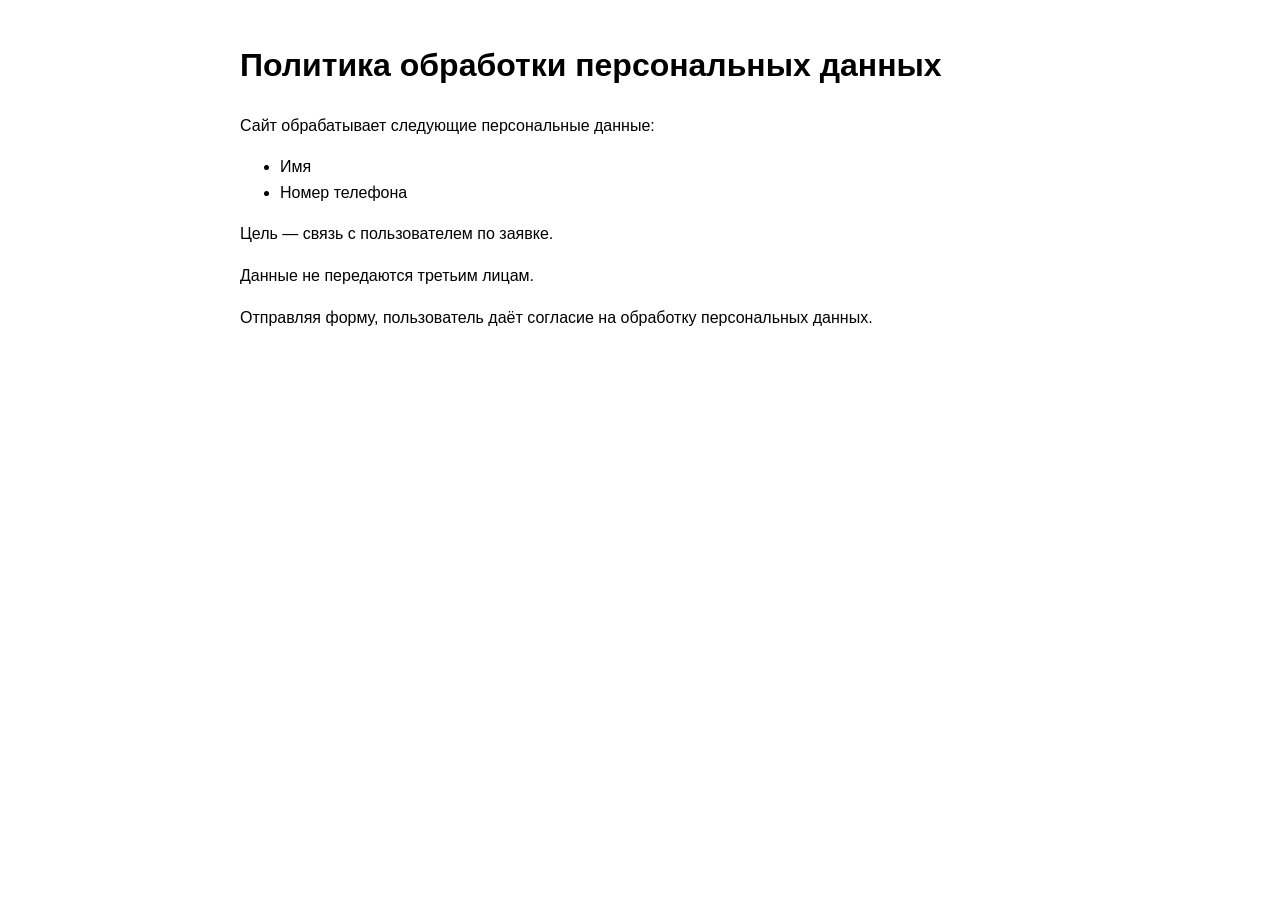
==== privacy.html @ 186d4be0 "update form" ====
<!DOCTYPE html>
<html lang="ru">
<head>
<meta charset="UTF-8">
<title>Политика конфиденциальности</title>
</head>
<body style="font-family:Arial;max-width:800px;margin:40px auto;line-height:1.6">

<h1>Политика обработки персональных данных</h1>

<p>Сайт обрабатывает следующие персональные данные:</p>
<ul>
<li>Имя</li>
<li>Номер телефона</li>
</ul>

<p>Цель — связь с пользователем по заявке.</p>

<p>Данные не передаются третьим лицам.</p>

<p>Отправляя форму, пользователь даёт согласие на обработку персональных данных.</p>

</body>
</html>
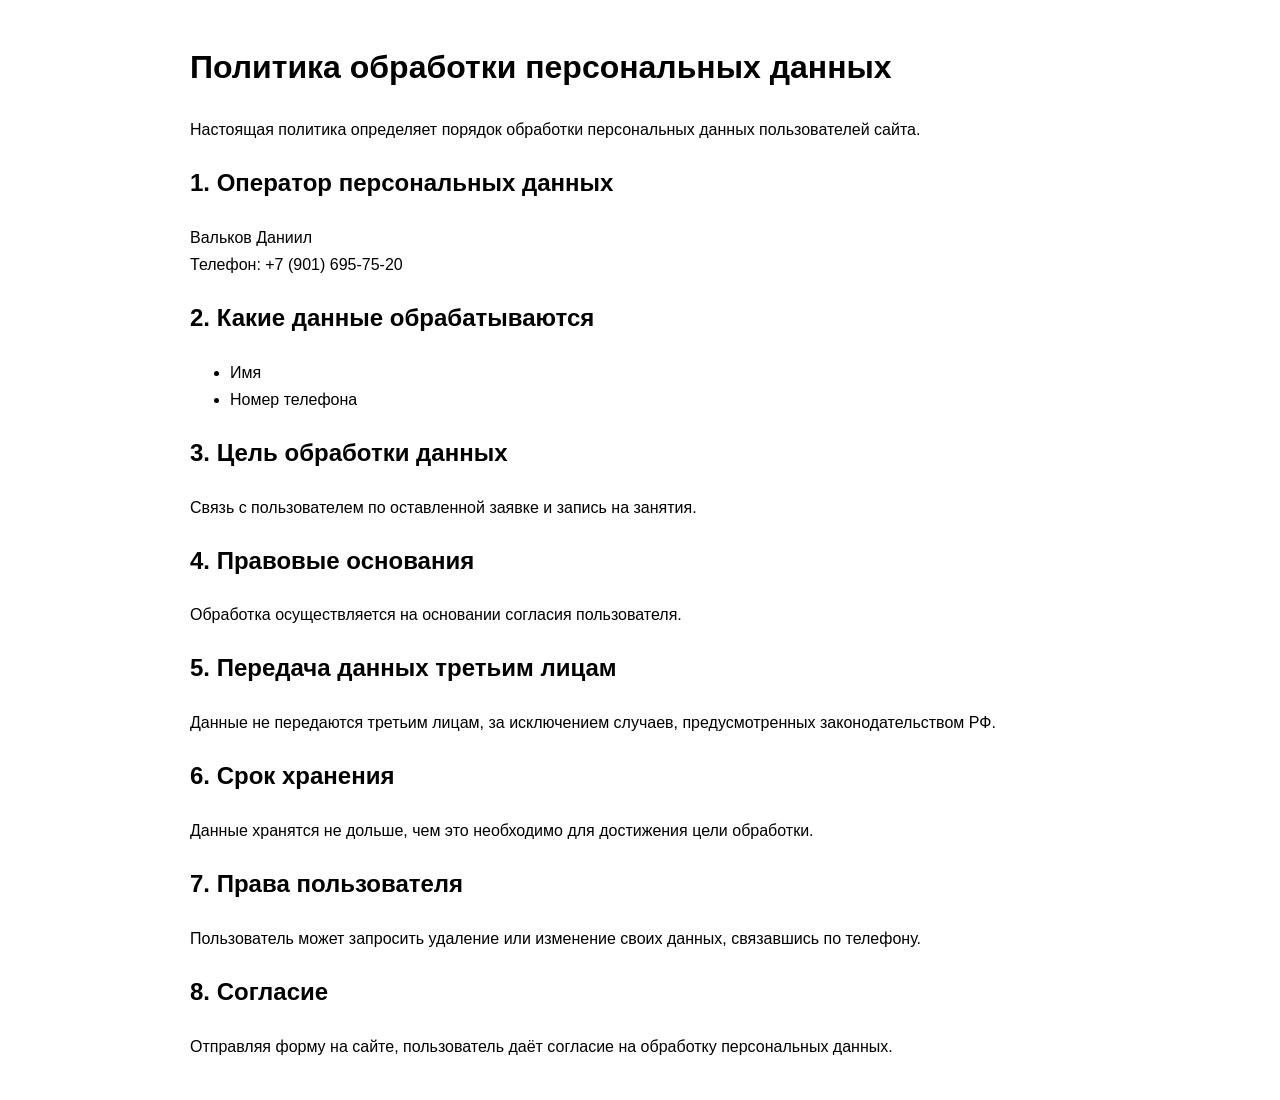
==== commit 36766f91: "update form" ====
--- a/privacy.html
+++ b/privacy.html
@@ -2,23 +2,43 @@
 <html lang="ru">
 <head>
 <meta charset="UTF-8">
-<title>Политика конфиденциальности</title>
+<title>Политика обработки персональных данных</title>
 </head>
-<body style="font-family:Arial;max-width:800px;margin:40px auto;line-height:1.6">
+<body style="font-family:Arial;max-width:900px;margin:40px auto;line-height:1.7;padding:0 16px">
 
 <h1>Политика обработки персональных данных</h1>
 
-<p>Сайт обрабатывает следующие персональные данные:</p>
+<p>Настоящая политика определяет порядок обработки персональных данных пользователей сайта.</p>
+
+<h2>1. Оператор персональных данных</h2>
+<p>
+Вальков Даниил<br>
+Телефон: +7 (901) 695-75-20
+</p>
+
+<h2>2. Какие данные обрабатываются</h2>
 <ul>
 <li>Имя</li>
 <li>Номер телефона</li>
 </ul>
 
-<p>Цель — связь с пользователем по заявке.</p>
+<h2>3. Цель обработки данных</h2>
+<p>Связь с пользователем по оставленной заявке и запись на занятия.</p>
 
-<p>Данные не передаются третьим лицам.</p>
+<h2>4. Правовые основания</h2>
+<p>Обработка осуществляется на основании согласия пользователя.</p>
 
-<p>Отправляя форму, пользователь даёт согласие на обработку персональных данных.</p>
+<h2>5. Передача данных третьим лицам</h2>
+<p>Данные не передаются третьим лицам, за исключением случаев, предусмотренных законодательством РФ.</p>
+
+<h2>6. Срок хранения</h2>
+<p>Данные хранятся не дольше, чем это необходимо для достижения цели обработки.</p>
+
+<h2>7. Права пользователя</h2>
+<p>Пользователь может запросить удаление или изменение своих данных, связавшись по телефону.</p>
+
+<h2>8. Согласие</h2>
+<p>Отправляя форму на сайте, пользователь даёт согласие на обработку персональных данных.</p>
 
 </body>
 </html>
